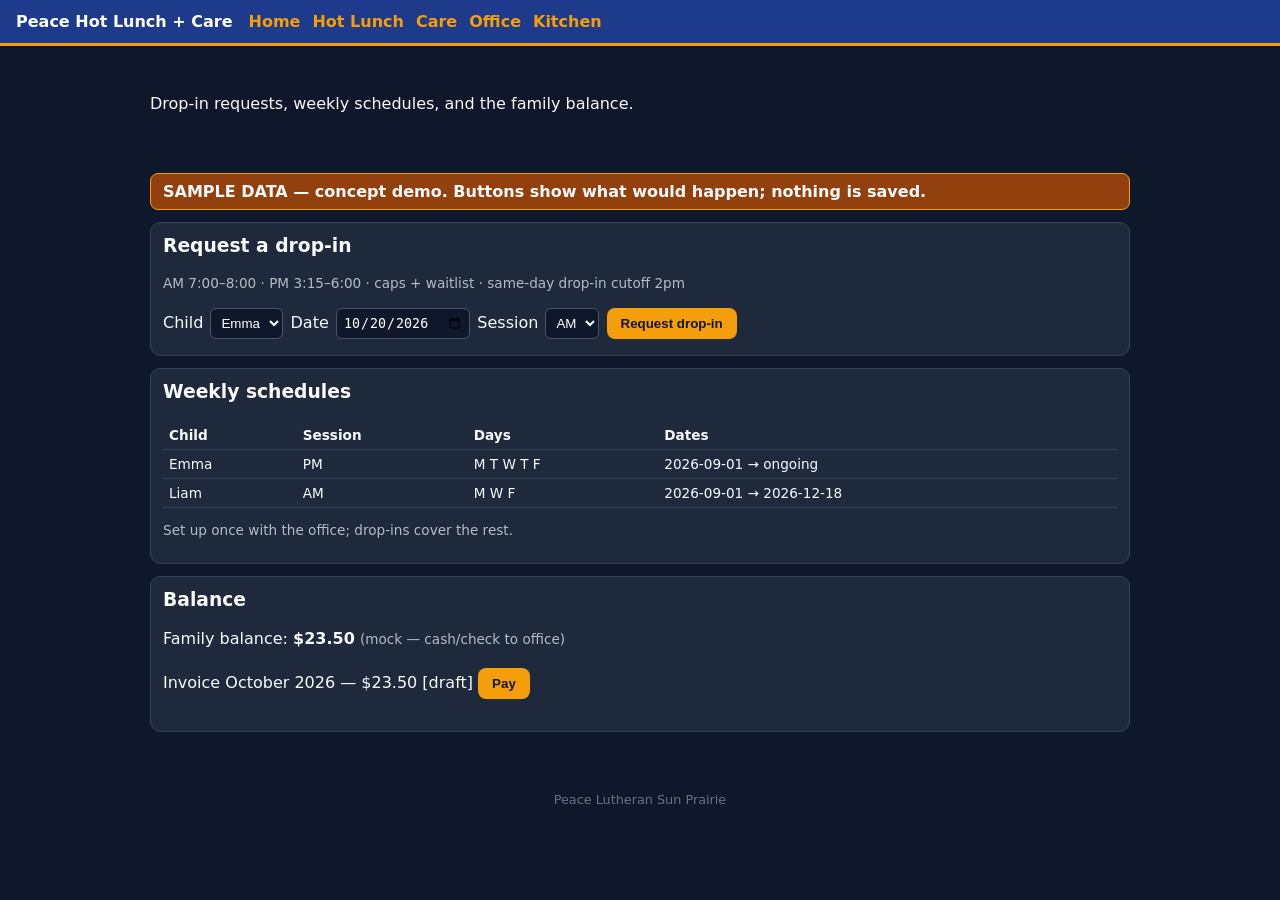
==== care.html @ b257024c "Split parent portal into Hot Lunch + Care pages (parent.html now hub)" ====
<!DOCTYPE html>
<html lang="en"><head><meta charset="utf-8"><meta name="viewport" content="width=device-width,initial-scale=1">
<title>Before/After Care — Peace Hot Lunch + Care (board demo)</title></head>
<body style="margin:0;background:#0F172A">
<nav style="background:#1E3A8A;border-bottom:3px solid #F59E0B;padding:12px 16px;font-family:Inter,system-ui,sans-serif">
<span style="color:#fff;font-weight:800;margin-right:16px">Peace Hot Lunch + Care</span><a style="color:#F59E0B;margin-right:12px;text-decoration:none;font-weight:600" href="index.html">Home</a><a style="color:#F59E0B;margin-right:12px;text-decoration:none;font-weight:600" href="lunch.html">Hot Lunch</a><a style="color:#F59E0B;margin-right:12px;text-decoration:none;font-weight:600" href="care.html">Care</a><a style="color:#F59E0B;margin-right:12px;text-decoration:none;font-weight:600" href="office.html">Office</a><a style="color:#F59E0B;margin-right:12px;text-decoration:none;font-weight:600" href="kitchen.html">Kitchen</a></nav>
<main style="padding:16px"><style>.pg{font-family:Inter,system-ui,sans-serif;background:#0F172A;color:#F8FAFC;border-radius:12px;padding:16px;max-width:980px;margin:0 auto 12px}.pg ul{margin:8px 0}.pg li{margin:4px 0}</style>
<div class="pg"><p>Drop-in requests, weekly schedules, and the family balance.</p></div>
<!-- shell-care.html — SAMPLE DATA concept demo for the board site.
     Self-contained, no network calls. -->
<style>
.pl-shell{font-family:Inter,system-ui,sans-serif;background:#0F172A;color:#F8FAFC;border-radius:12px;padding:16px;max-width:980px;margin:0 auto}
.pl-banner{background:#92400E;border:1px solid #F59E0B;border-radius:8px;padding:8px 12px;font-weight:700;margin-bottom:12px}
.pl-card{background:#1E293B;border:1px solid #334155;border-radius:10px;padding:12px;margin-bottom:12px}
.pl-badge{display:inline-block;padding:2px 10px;border-radius:999px;font-size:.8rem;font-weight:700;background:#1E3A8A;margin:2px}
.pl-btn{background:#F59E0B;color:#0F172A;font-weight:700;border:none;border-radius:8px;padding:8px 14px;cursor:pointer;margin:4px 4px 4px 0}
.pl-shell select,.pl-shell input{background:#0F172A;color:#fff;border:1px solid #475569;border-radius:6px;padding:6px;margin:2px}
.pl-table{width:100%;border-collapse:collapse;font-size:.85rem}
.pl-table th,.pl-table td{border-bottom:1px solid #334155;padding:6px;text-align:left}
.pl-mut{opacity:.7;font-size:.85rem}
.pl-ok{color:#4ADE80;font-weight:700}
</style>
<div class="pl-shell">
  <div class="pl-banner">SAMPLE DATA — concept demo. Buttons show what would happen; nothing is saved.</div>
  <div class="pl-card"><h3 style="margin-top:0">Request a drop-in</h3>
    <p class="pl-mut">AM 7:00–8:00 · PM 3:15–6:00 · caps + waitlist · same-day drop-in cutoff 2pm</p>
    Child <select id="pl-cs"><option>Emma</option><option>Liam</option></select>
    Date <input id="pl-cd" type="date" value="2026-10-20">
    Session <select id="pl-csess"><option>AM</option><option>PM</option></select>
    <button class="pl-btn" onclick="plDrop()">Request drop-in</button> <span id="pl-dmsg"></span></div>
  <div class="pl-card"><h3 style="margin-top:0">Weekly schedules</h3>
    <table class="pl-table"><tr><th>Child</th><th>Session</th><th>Days</th><th>Dates</th></tr>
    <tr><td>Emma</td><td>PM</td><td>M T W T F</td><td>2026-09-01 → ongoing</td></tr>
    <tr><td>Liam</td><td>AM</td><td>M W F</td><td>2026-09-01 → 2026-12-18</td></tr></table>
    <p class="pl-mut">Set up once with the office; drop-ins cover the rest.</p></div>
  <div class="pl-card"><h3 style="margin-top:0">Balance</h3>
    <p>Family balance: <strong>$23.50</strong> <span class="pl-mut">(mock — cash/check to office)</span></p>
    <p>Invoice October 2026 — $23.50 [draft] <button class="pl-btn" onclick="plPay()">Pay</button> <span id="pl-paymsg"></span></p></div>
</div>
<script>
function plDrop(){var c=document.getElementById("pl-cs").value,d=document.getElementById("pl-cd").value,s=document.getElementById("pl-csess").value;
 document.getElementById("pl-dmsg").innerHTML='<span class="pl-ok">Drop-in requested (demo): '+c+' · '+d+' · '+s+'</span>';}
function plPay(){document.getElementById("pl-paymsg").innerHTML='<span class="pl-ok">Mock payment confirmed (demo) — real build uses Vanco.</span>';}
</script>

</main>
<footer style="text-align:center;color:#64748B;font-family:system-ui;font-size:.8rem;padding:16px">Peace Lutheran Sun Prairie</footer>
</body></html>
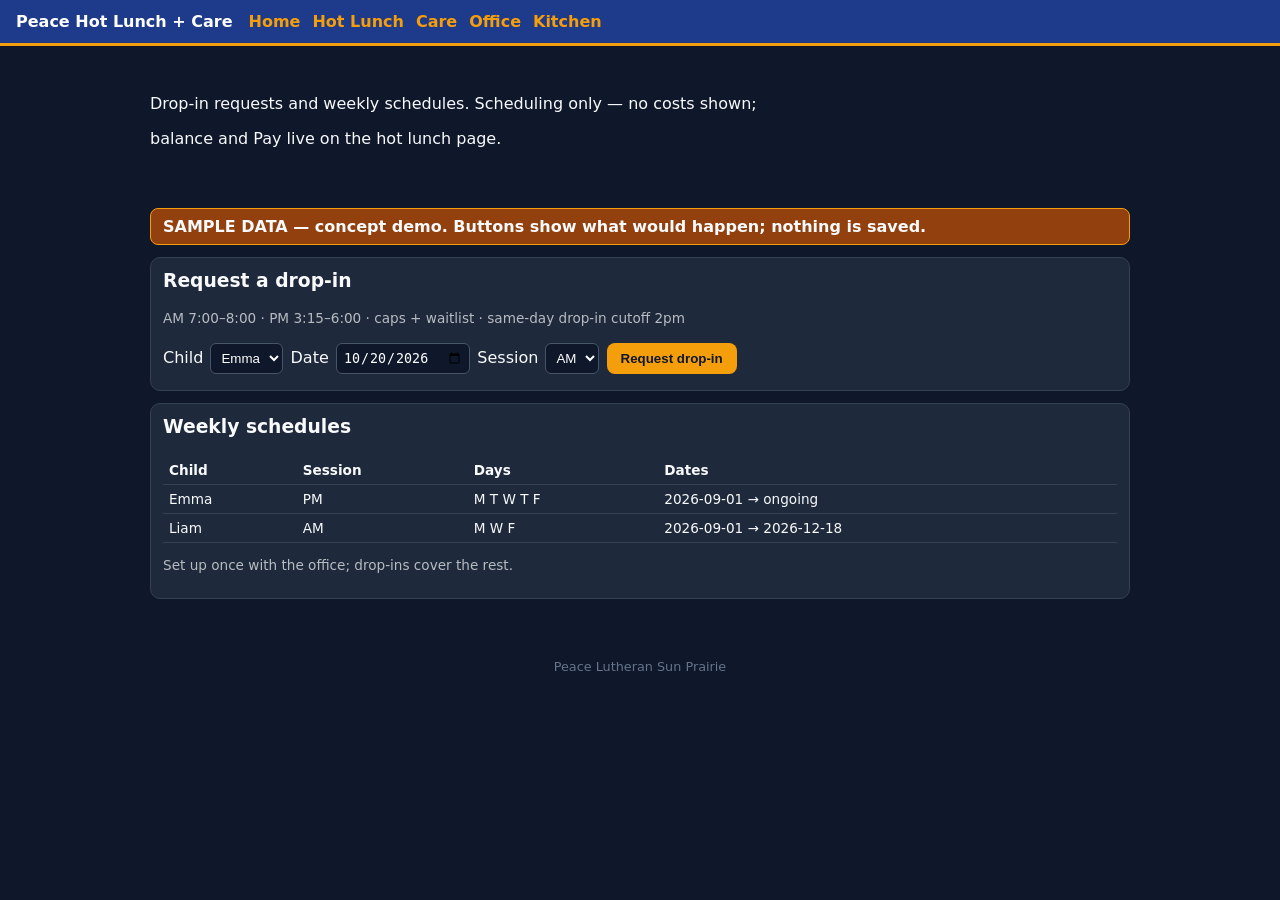
==== commit e7a240f3: "Pay only on hot lunch; care is scheduling-only" ====
--- a/care.html
+++ b/care.html
@@ -5,7 +5,7 @@
 <nav style="background:#1E3A8A;border-bottom:3px solid #F59E0B;padding:12px 16px;font-family:Inter,system-ui,sans-serif">
 <span style="color:#fff;font-weight:800;margin-right:16px">Peace Hot Lunch + Care</span><a style="color:#F59E0B;margin-right:12px;text-decoration:none;font-weight:600" href="index.html">Home</a><a style="color:#F59E0B;margin-right:12px;text-decoration:none;font-weight:600" href="lunch.html">Hot Lunch</a><a style="color:#F59E0B;margin-right:12px;text-decoration:none;font-weight:600" href="care.html">Care</a><a style="color:#F59E0B;margin-right:12px;text-decoration:none;font-weight:600" href="office.html">Office</a><a style="color:#F59E0B;margin-right:12px;text-decoration:none;font-weight:600" href="kitchen.html">Kitchen</a></nav>
 <main style="padding:16px"><style>.pg{font-family:Inter,system-ui,sans-serif;background:#0F172A;color:#F8FAFC;border-radius:12px;padding:16px;max-width:980px;margin:0 auto 12px}.pg ul{margin:8px 0}.pg li{margin:4px 0}</style>
-<div class="pg"><p>Drop-in requests, weekly schedules, and the family balance.</p></div>
+<div class="pg"><p>Drop-in requests and weekly schedules. Scheduling only — no costs shown;</p><p>balance and Pay live on the hot lunch page.</p></div>
 <!-- shell-care.html — SAMPLE DATA concept demo for the board site.
      Self-contained, no network calls. -->
 <style>
@@ -33,14 +33,10 @@
     <tr><td>Emma</td><td>PM</td><td>M T W T F</td><td>2026-09-01 → ongoing</td></tr>
     <tr><td>Liam</td><td>AM</td><td>M W F</td><td>2026-09-01 → 2026-12-18</td></tr></table>
     <p class="pl-mut">Set up once with the office; drop-ins cover the rest.</p></div>
-  <div class="pl-card"><h3 style="margin-top:0">Balance</h3>
-    <p>Family balance: <strong>$23.50</strong> <span class="pl-mut">(mock — cash/check to office)</span></p>
-    <p>Invoice October 2026 — $23.50 [draft] <button class="pl-btn" onclick="plPay()">Pay</button> <span id="pl-paymsg"></span></p></div>
 </div>
 <script>
 function plDrop(){var c=document.getElementById("pl-cs").value,d=document.getElementById("pl-cd").value,s=document.getElementById("pl-csess").value;
  document.getElementById("pl-dmsg").innerHTML='<span class="pl-ok">Drop-in requested (demo): '+c+' · '+d+' · '+s+'</span>';}
-function plPay(){document.getElementById("pl-paymsg").innerHTML='<span class="pl-ok">Mock payment confirmed (demo) — real build uses Vanco.</span>';}
 </script>
 
 </main>
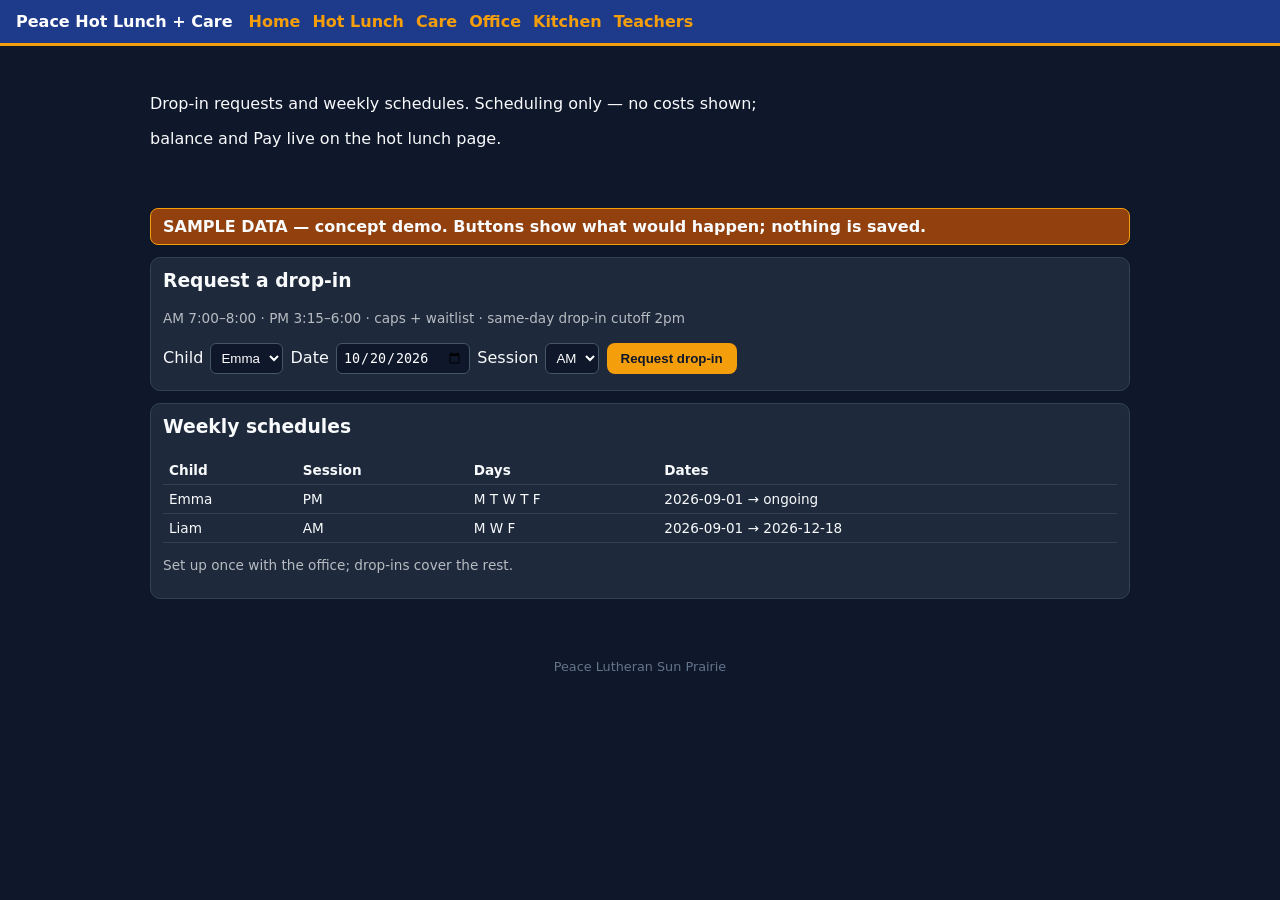
==== commit 4717f01e: "Add teacher classroom page (lunch list, allergies, check-in/out)" ====
--- a/care.html
+++ b/care.html
@@ -3,7 +3,7 @@
 <title>Before/After Care — Peace Hot Lunch + Care (board demo)</title></head>
 <body style="margin:0;background:#0F172A">
 <nav style="background:#1E3A8A;border-bottom:3px solid #F59E0B;padding:12px 16px;font-family:Inter,system-ui,sans-serif">
-<span style="color:#fff;font-weight:800;margin-right:16px">Peace Hot Lunch + Care</span><a style="color:#F59E0B;margin-right:12px;text-decoration:none;font-weight:600" href="index.html">Home</a><a style="color:#F59E0B;margin-right:12px;text-decoration:none;font-weight:600" href="lunch.html">Hot Lunch</a><a style="color:#F59E0B;margin-right:12px;text-decoration:none;font-weight:600" href="care.html">Care</a><a style="color:#F59E0B;margin-right:12px;text-decoration:none;font-weight:600" href="office.html">Office</a><a style="color:#F59E0B;margin-right:12px;text-decoration:none;font-weight:600" href="kitchen.html">Kitchen</a></nav>
+<span style="color:#fff;font-weight:800;margin-right:16px">Peace Hot Lunch + Care</span><a style="color:#F59E0B;margin-right:12px;text-decoration:none;font-weight:600" href="index.html">Home</a><a style="color:#F59E0B;margin-right:12px;text-decoration:none;font-weight:600" href="lunch.html">Hot Lunch</a><a style="color:#F59E0B;margin-right:12px;text-decoration:none;font-weight:600" href="care.html">Care</a><a style="color:#F59E0B;margin-right:12px;text-decoration:none;font-weight:600" href="office.html">Office</a><a style="color:#F59E0B;margin-right:12px;text-decoration:none;font-weight:600" href="kitchen.html">Kitchen</a><a style="color:#F59E0B;margin-right:12px;text-decoration:none;font-weight:600" href="teacher.html">Teachers</a></nav>
 <main style="padding:16px"><style>.pg{font-family:Inter,system-ui,sans-serif;background:#0F172A;color:#F8FAFC;border-radius:12px;padding:16px;max-width:980px;margin:0 auto 12px}.pg ul{margin:8px 0}.pg li{margin:4px 0}</style>
 <div class="pg"><p>Drop-in requests and weekly schedules. Scheduling only — no costs shown;</p><p>balance and Pay live on the hot lunch page.</p></div>
 <!-- shell-care.html — SAMPLE DATA concept demo for the board site.
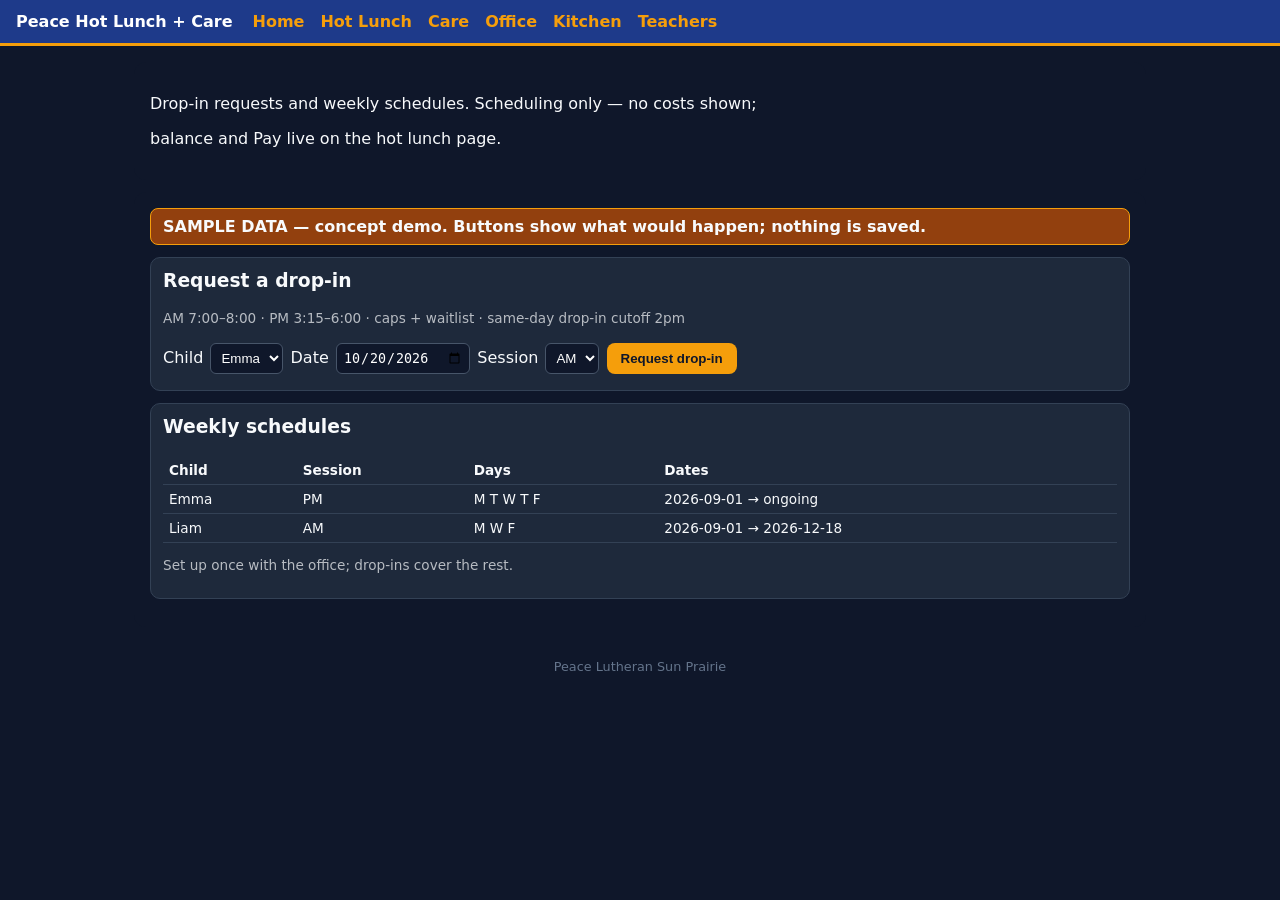
==== commit 7f18f40b: "Nav wraps cleanly on small screens (flex-wrap, nowrap links)" ====
--- a/care.html
+++ b/care.html
@@ -2,8 +2,8 @@
 <html lang="en"><head><meta charset="utf-8"><meta name="viewport" content="width=device-width,initial-scale=1">
 <title>Before/After Care — Peace Hot Lunch + Care (board demo)</title></head>
 <body style="margin:0;background:#0F172A">
-<nav style="background:#1E3A8A;border-bottom:3px solid #F59E0B;padding:12px 16px;font-family:Inter,system-ui,sans-serif">
-<span style="color:#fff;font-weight:800;margin-right:16px">Peace Hot Lunch + Care</span><a style="color:#F59E0B;margin-right:12px;text-decoration:none;font-weight:600" href="index.html">Home</a><a style="color:#F59E0B;margin-right:12px;text-decoration:none;font-weight:600" href="lunch.html">Hot Lunch</a><a style="color:#F59E0B;margin-right:12px;text-decoration:none;font-weight:600" href="care.html">Care</a><a style="color:#F59E0B;margin-right:12px;text-decoration:none;font-weight:600" href="office.html">Office</a><a style="color:#F59E0B;margin-right:12px;text-decoration:none;font-weight:600" href="kitchen.html">Kitchen</a><a style="color:#F59E0B;margin-right:12px;text-decoration:none;font-weight:600" href="teacher.html">Teachers</a></nav>
+<nav style="background:#1E3A8A;border-bottom:3px solid #F59E0B;padding:12px 16px;font-family:Inter,system-ui,sans-serif;display:flex;flex-wrap:wrap;align-items:center;gap:6px 4px">
+<span style="color:#fff;font-weight:800;margin-right:16px">Peace Hot Lunch + Care</span><a style="color:#F59E0B;margin-right:12px;text-decoration:none;font-weight:600;white-space:nowrap" href="index.html">Home</a><a style="color:#F59E0B;margin-right:12px;text-decoration:none;font-weight:600;white-space:nowrap" href="lunch.html">Hot Lunch</a><a style="color:#F59E0B;margin-right:12px;text-decoration:none;font-weight:600;white-space:nowrap" href="care.html">Care</a><a style="color:#F59E0B;margin-right:12px;text-decoration:none;font-weight:600;white-space:nowrap" href="office.html">Office</a><a style="color:#F59E0B;margin-right:12px;text-decoration:none;font-weight:600;white-space:nowrap" href="kitchen.html">Kitchen</a><a style="color:#F59E0B;margin-right:12px;text-decoration:none;font-weight:600;white-space:nowrap" href="teacher.html">Teachers</a></nav>
 <main style="padding:16px"><style>.pg{font-family:Inter,system-ui,sans-serif;background:#0F172A;color:#F8FAFC;border-radius:12px;padding:16px;max-width:980px;margin:0 auto 12px}.pg ul{margin:8px 0}.pg li{margin:4px 0}</style>
 <div class="pg"><p>Drop-in requests and weekly schedules. Scheduling only — no costs shown;</p><p>balance and Pay live on the hot lunch page.</p></div>
 <!-- shell-care.html — SAMPLE DATA concept demo for the board site.
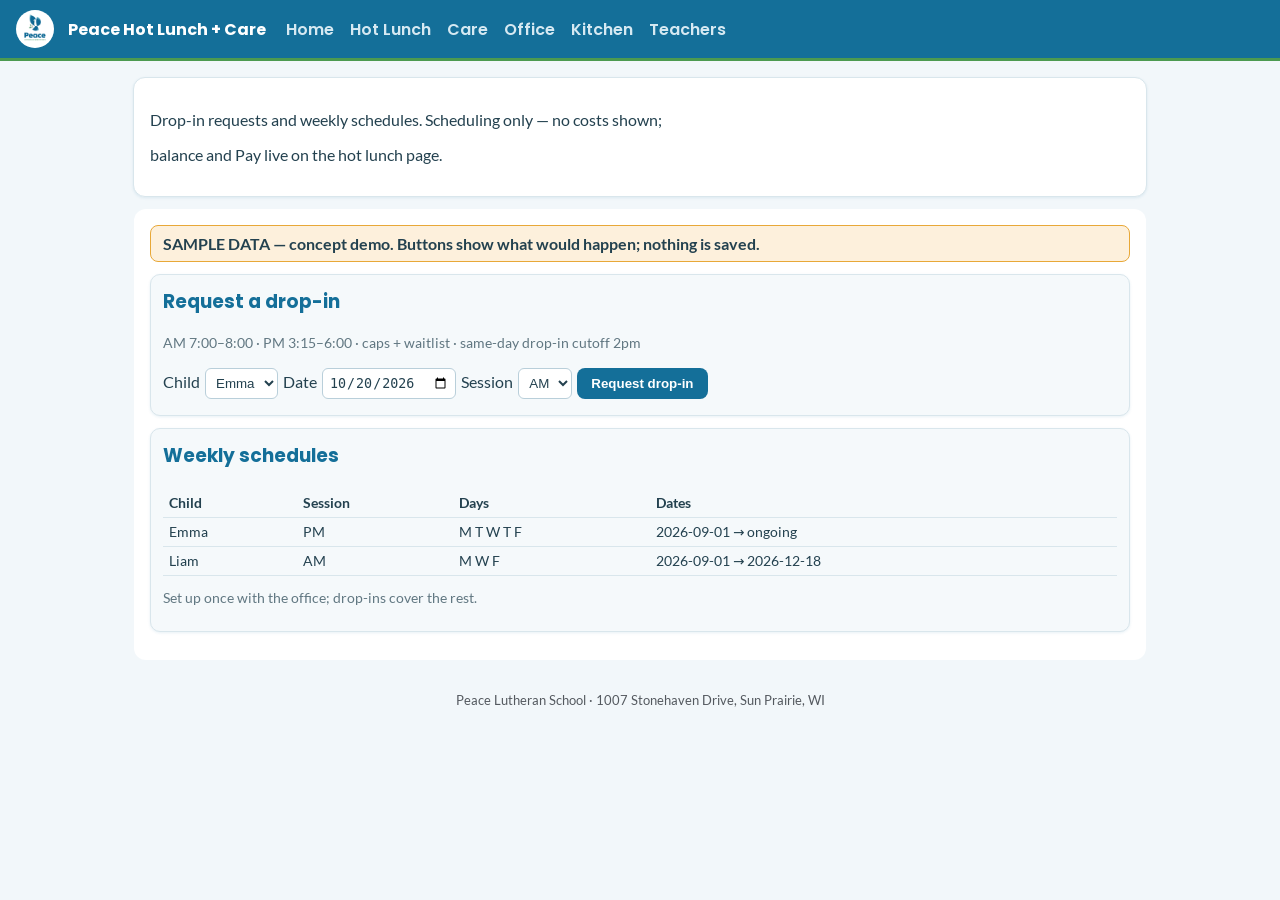
==== commit 29377b6f: "Peace branding: logo, Poppins/Lato, light theme from peacewels.org" ====
--- a/care.html
+++ b/care.html
@@ -1,25 +1,28 @@
 <!DOCTYPE html>
 <html lang="en"><head><meta charset="utf-8"><meta name="viewport" content="width=device-width,initial-scale=1">
-<title>Before/After Care — Peace Hot Lunch + Care (board demo)</title></head>
-<body style="margin:0;background:#0F172A">
-<nav style="background:#1E3A8A;border-bottom:3px solid #F59E0B;padding:12px 16px;font-family:Inter,system-ui,sans-serif;display:flex;flex-wrap:wrap;align-items:center;gap:6px 4px">
-<span style="color:#fff;font-weight:800;margin-right:16px">Peace Hot Lunch + Care</span><a style="color:#F59E0B;margin-right:12px;text-decoration:none;font-weight:600;white-space:nowrap" href="index.html">Home</a><a style="color:#F59E0B;margin-right:12px;text-decoration:none;font-weight:600;white-space:nowrap" href="lunch.html">Hot Lunch</a><a style="color:#F59E0B;margin-right:12px;text-decoration:none;font-weight:600;white-space:nowrap" href="care.html">Care</a><a style="color:#F59E0B;margin-right:12px;text-decoration:none;font-weight:600;white-space:nowrap" href="office.html">Office</a><a style="color:#F59E0B;margin-right:12px;text-decoration:none;font-weight:600;white-space:nowrap" href="kitchen.html">Kitchen</a><a style="color:#F59E0B;margin-right:12px;text-decoration:none;font-weight:600;white-space:nowrap" href="teacher.html">Teachers</a></nav>
-<main style="padding:16px"><style>.pg{font-family:Inter,system-ui,sans-serif;background:#0F172A;color:#F8FAFC;border-radius:12px;padding:16px;max-width:980px;margin:0 auto 12px}.pg ul{margin:8px 0}.pg li{margin:4px 0}</style>
+<title>Before/After Care — Peace Hot Lunch + Care (board demo)</title>
+<link rel="stylesheet" href="assets/fonts.css">
+<link rel="icon" href="assets/favicon.png"></head>
+<body style="margin:0;background:#F2F7FA;font-family:'Lato',system-ui,-apple-system,'Segoe UI',sans-serif;color:#23414F">
+<nav style="background:#146F99;border-bottom:3px solid #4C9A50;padding:10px 16px;font-family:'Poppins','Segoe UI',sans-serif;display:flex;flex-wrap:wrap;align-items:center;gap:6px 4px">
+<img src="assets/logo.png" alt="Peace Lutheran Ministries" style="height:38px;width:auto;border-radius:50%;background:#fff;margin-right:10px;vertical-align:middle">
+<span style="color:#fff;font-weight:700;margin-right:16px">Peace Hot Lunch + Care</span><a style="color:#D6E9F2;margin-right:12px;text-decoration:none;font-weight:600;white-space:nowrap" href="index.html">Home</a><a style="color:#D6E9F2;margin-right:12px;text-decoration:none;font-weight:600;white-space:nowrap" href="lunch.html">Hot Lunch</a><a style="color:#D6E9F2;margin-right:12px;text-decoration:none;font-weight:600;white-space:nowrap" href="care.html">Care</a><a style="color:#D6E9F2;margin-right:12px;text-decoration:none;font-weight:600;white-space:nowrap" href="office.html">Office</a><a style="color:#D6E9F2;margin-right:12px;text-decoration:none;font-weight:600;white-space:nowrap" href="kitchen.html">Kitchen</a><a style="color:#D6E9F2;margin-right:12px;text-decoration:none;font-weight:600;white-space:nowrap" href="teacher.html">Teachers</a></nav>
+<main style="padding:16px"><style>.pg{font-family:'Lato',system-ui,-apple-system,'Segoe UI',sans-serif;background:#FFFFFF;color:#23414F;border:1px solid #D9E6EC;border-radius:12px;padding:16px;max-width:980px;margin:0 auto 12px;box-shadow:0 1px 3px rgba(20,111,153,.10)}.pg ul{margin:8px 0}.pg li{margin:4px 0}</style>
 <div class="pg"><p>Drop-in requests and weekly schedules. Scheduling only — no costs shown;</p><p>balance and Pay live on the hot lunch page.</p></div>
 <!-- shell-care.html — SAMPLE DATA concept demo for the board site.
      Self-contained, no network calls. -->
 <style>
-.pl-shell{font-family:Inter,system-ui,sans-serif;background:#0F172A;color:#F8FAFC;border-radius:12px;padding:16px;max-width:980px;margin:0 auto}
-.pl-banner{background:#92400E;border:1px solid #F59E0B;border-radius:8px;padding:8px 12px;font-weight:700;margin-bottom:12px}
-.pl-card{background:#1E293B;border:1px solid #334155;border-radius:10px;padding:12px;margin-bottom:12px}
-.pl-badge{display:inline-block;padding:2px 10px;border-radius:999px;font-size:.8rem;font-weight:700;background:#1E3A8A;margin:2px}
-.pl-btn{background:#F59E0B;color:#0F172A;font-weight:700;border:none;border-radius:8px;padding:8px 14px;cursor:pointer;margin:4px 4px 4px 0}
-.pl-shell select,.pl-shell input{background:#0F172A;color:#fff;border:1px solid #475569;border-radius:6px;padding:6px;margin:2px}
+.pl-shell{font-family:'Lato',system-ui,-apple-system,'Segoe UI',sans-serif;background:#FFFFFF;color:#23414F;border-radius:12px;padding:16px;max-width:980px;margin:0 auto}
+.pl-banner{background:#FDF0DC;border:1px solid #E8A838;border-radius:8px;padding:8px 12px;font-weight:700;margin-bottom:12px}
+.pl-card{background:#F5F9FB;border:1px solid #D9E6EC;border-radius:10px;padding:12px;margin-bottom:12px;box-shadow:0 1px 3px rgba(20,111,153,.10)}
+.pl-badge{display:inline-block;padding:2px 10px;border-radius:999px;font-size:.8rem;font-weight:700;background:#146F99;color:#fff;margin:2px}
+.pl-btn{background:#146F99;color:#fff;font-weight:700;border:none;border-radius:8px;padding:8px 14px;cursor:pointer;margin:4px 4px 4px 0}
+.pl-shell select,.pl-shell input{background:#FFFFFF;color:#23414F;border:1px solid #B9CFDA;border-radius:6px;padding:6px;margin:2px}
 .pl-table{width:100%;border-collapse:collapse;font-size:.85rem}
-.pl-table th,.pl-table td{border-bottom:1px solid #334155;padding:6px;text-align:left}
+.pl-table th,.pl-table td{border-bottom:1px solid #D9E6EC;padding:6px;text-align:left}
 .pl-mut{opacity:.7;font-size:.85rem}
-.pl-ok{color:#4ADE80;font-weight:700}
-</style>
+.pl-ok{color:#1E7E34;font-weight:700}
+.pl-shell h3,.pl-shell h4{font-family:'Poppins','Segoe UI',sans-serif;color:#146F99}</style>
 <div class="pl-shell">
   <div class="pl-banner">SAMPLE DATA — concept demo. Buttons show what would happen; nothing is saved.</div>
   <div class="pl-card"><h3 style="margin-top:0">Request a drop-in</h3>
@@ -40,5 +43,5 @@
 </script>
 
 </main>
-<footer style="text-align:center;color:#64748B;font-family:system-ui;font-size:.8rem;padding:16px">Peace Lutheran Sun Prairie</footer>
+<footer style="text-align:center;color:#54595F;font-family:'Lato',system-ui,sans-serif;font-size:.8rem;padding:16px">Peace Lutheran School · 1007 Stonehaven Drive, Sun Prairie, WI</footer>
 </body></html>
--- a/assets/fonts.css
+++ b/assets/fonts.css
@@ -0,0 +1,5 @@
+/* Self-hosted Peace brand fonts (Poppins headings, Lato body). No external requests. */
+@font-face{font-family:'Poppins';font-style:normal;font-weight:600;font-display:swap;src:url('poppins-600.woff2') format('woff2');}
+@font-face{font-family:'Poppins';font-style:normal;font-weight:700;font-display:swap;src:url('poppins-700.woff2') format('woff2');}
+@font-face{font-family:'Lato';font-style:normal;font-weight:400;font-display:swap;src:url('lato-400.woff2') format('woff2');}
+@font-face{font-family:'Lato';font-style:normal;font-weight:700;font-display:swap;src:url('lato-700.woff2') format('woff2');}
